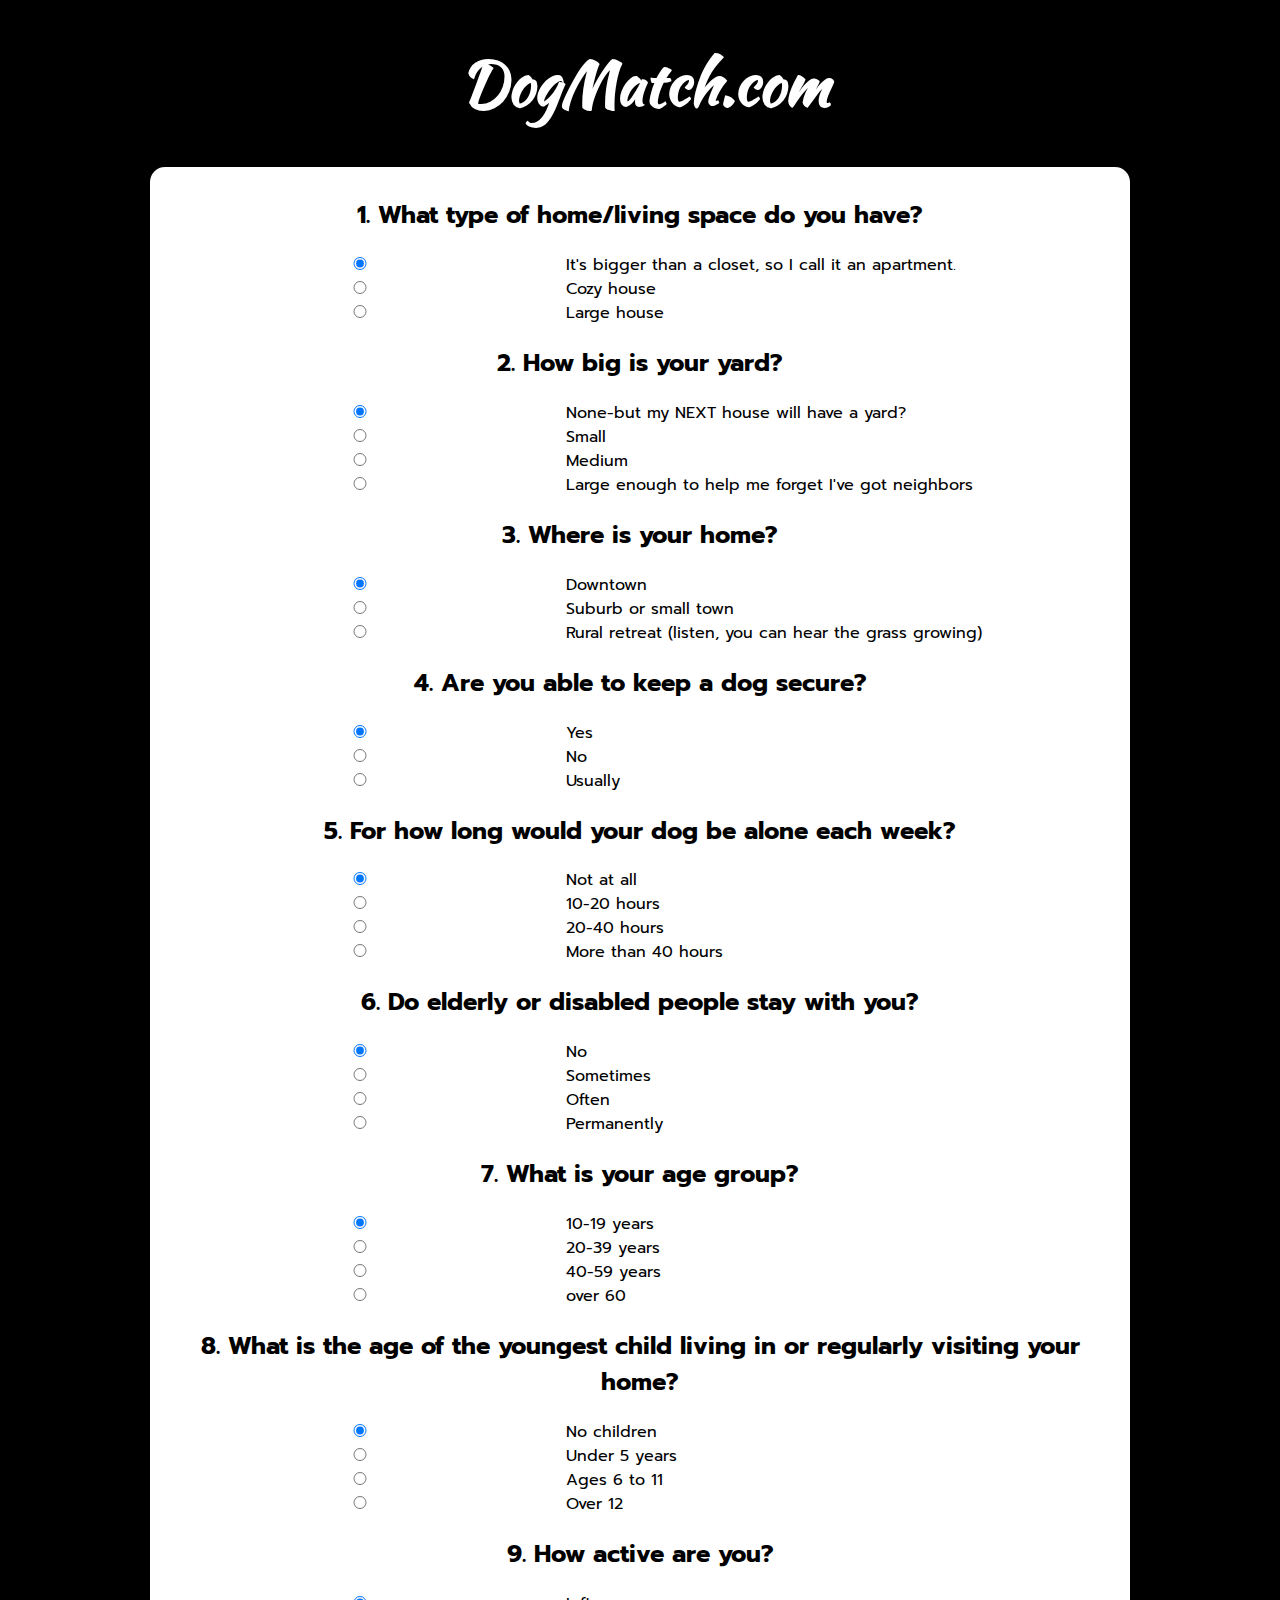
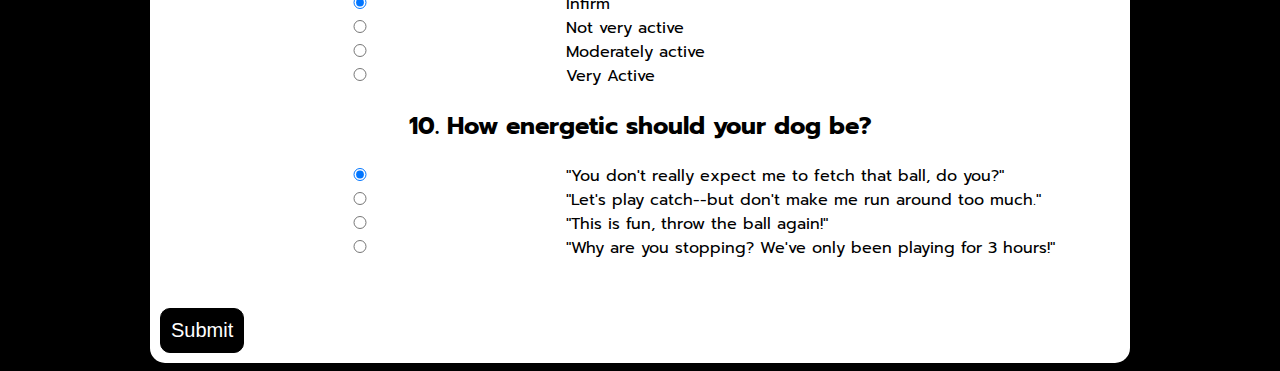
==== quiz.html @ 23b33f58 "add changes" ====
<!DOCTYPE html>
<html lang="en">

<head>
    <meta charset="UTF-8">
    <meta name="viewport" content="width=device-width, initial-scale=1.0">
    <meta http-equiv="X-UA-Compatible" content="ie=edge">
    <link href="public/style.css" rel="stylesheet">
    <title>DogMatch.com</title>
</head>

<body>
    <h1 class="title">DogMatch.com</h1>
    <div class="quiz">
        <h2>1. What type of home/living space do you have?</h2>
        <form>
            <input type="radio" name="gender" value="male" checked> It's bigger than a closet, so I call it an
            apartment.<br>
            <input type="radio" name="gender" value="female"> Cozy house<br>
            <input type="radio" name="gender" value="other"> Large house
        </form>

        <h2>2. How big is your yard?</h2>
        <form>
            <input type="radio" name="gender" value="male" checked> None-but my NEXT house will have a yard?<br>
            <input type="radio" name="gender" value="female"> Small<br>
            <input type="radio" name="gender" value="other"> Medium<br>
            <input type="radio" name="gender" value="other"> Large enough to help me forget I've got neighbors
        </form>

        <h2>3. Where is your home?</h2>
        <form>
            <input type="radio" name="gender" value="male" checked> Downtown<br>
            <input type="radio" name="gender" value="female"> Suburb or small town<br>
            <input type="radio" name="gender" value="other"> Rural retreat (listen, you can hear the grass growing)
        </form>

        <h2>4. Are you able to keep a dog secure?</h2>
        <form>
            <input type="radio" name="gender" value="male" checked> Yes<br>
            <input type="radio" name="gender" value="female"> No<br>
            <input type="radio" name="gender" value="other"> Usually
        </form>

        <h2>5. For how long would your dog be alone each week?</h2>
        <form>
            <input type="radio" name="gender" value="male" checked> Not at all<br>
            <input type="radio" name="gender" value="female"> 10-20 hours<br>
            <input type="radio" name="gender" value="other"> 20-40 hours<br>
            <input type="radio" name="gender" value="other"> More than 40 hours
        </form>
        <h2>6. Do elderly or disabled people stay with you?</h2>
        <form>
            <input type="radio" name="gender" value="male" checked> No<br>
            <input type="radio" name="gender" value="female"> Sometimes<br>
            <input type="radio" name="gender" value="other"> Often<br>
            <input type="radio" name="gender" value="other"> Permanently
        </form>
        <h2>7. What is your age group?</h2>
        <form>
            <input type="radio" name="gender" value="male" checked> 10-19 years<br>
            <input type="radio" name="gender" value="female"> 20-39 years<br>
            <input type="radio" name="gender" value="other"> 40-59 years<br>
            <input type="radio" name="gender" value="other"> over 60
        </form>
        <h2>8. What is the age of the youngest child living in or regularly visiting your home?</h2>
        <form>
            <input type="radio" name="gender" value="male" checked> No children<br>
            <input type="radio" name="gender" value="female"> Under 5 years<br>
            <input type="radio" name="gender" value="other"> Ages 6 to 11<br>
            <input type="radio" name="gender" value="other"> Over 12
        </form>
        <h2>9. How active are you?</h2>
        <form>
            <input type="radio" name="gender" value="male" checked> Infirm<br>
            <input type="radio" name="gender" value="female"> Not very active<br>
            <input type="radio" name="gender" value="other"> Moderately active<br>
            <input type="radio" name="gender" value="other"> Very Active
        </form>
        <h2>10. How energetic should your dog be?</h2>
        <form>
            <input type="radio" name="gender" value="male" checked> "You don't really expect me to fetch that ball, do you?"<br>
            <input type="radio" name="gender" value="female"> "Let's play catch--but don't make me run around too much."<br>
            <input type="radio" name="gender" value="other"> "This is fun, throw the ball again!"<br>
            <input type="radio" name="gender" value="other"> "Why are you stopping? We've only been playing for 3 hours!"
        </form>
        <br>
        <br>
        <button class="quizbutton"><a href="./results.html">Submit</a></button>
    </div>
</body>

</html>
---- public/style.css ----
@import url('https://fonts.googleapis.com/css?family=Kaushan+Script|Prompt');

html,body{
    background-color: black;
    color: white;
}
/* Style the video: 100% width and height to cover the entire window */
#myVideo {
    position: fixed;
    right: 0;
    bottom: 0;
    min-width: 100%; 
    min-height: 100%;
  }
  
  /* Add some content at the bottom of the video/page */
  .content {
    position: fixed;
    top: 25px;
    margin: auto;
    background:transparent;
    color: #f1f1f1;
    width: 100%;
    padding: 20px;
  }

h2{
  text-align: center;
}

.quiz{
    margin: auto;
    width: 960px;
    color: black;
    /* text-align: center; */
    padding: 10px;
    background-color: white;
    border-radius: 15px;
    font-family: 'Prompt', sans-serif;
}

  h1{
      font-size: 60px;
      text-align: left;
      margin-left: 10px;
      font-family: 'Kaushan Script', cursive;
      /* font-family: 'Prompt', sans-serif; */
      font-weight: bold;
    }

.buttons{
    margin-left: 50px;
}

a{
    color: white;
    text-decoration: none;
}

button.w3-button{
    background-color:transparent;
    border-color: white;
    border-width: 1px;
    border-radius: 10px;
    border-style: solid;
    color: white;
    padding: 10px;
    font-size: 20px;
    font-family: Helvetica, sans-serif;
}

button.quizbutton{
    text-align: right;
    background-color:black;
    border-color: black;
    border-width: 1px;
    border-radius: 10px;
    border-style: solid;
    color: white;
    padding: 10px;
    font-size: 20px;
    font-family: Helvetica, sans-serif;
}

button.quizbutton:hover{
    background-color: silver;
    color:black;
}

button.w3-button:hover{
    background-color: silver;
    color:black;
}

  /* Style the button used to pause/play the video */
  #myBtn {
    width: 200px;
    font-size: 18px;
    padding: 10px;
    border: none;
    background: #000;
    color: #fff;
    cursor: pointer;
  }
  
  #myBtn:hover {
    background: #ddd;
    color: black;
  }

  .container{
    margin: auto;
    width: 650px;
    background-color: white;
    border-radius: 20px;
    padding: 35px;
    text-align: center;
  }

  input{
    margin: auto;
    justify-content: center;
    width: 400px;
  }

  a.links{
    color: black;
    text-align: center;
    font-family: 'Prompt', sans-serif;
  }

  h1.title{
    text-align:center;
  }
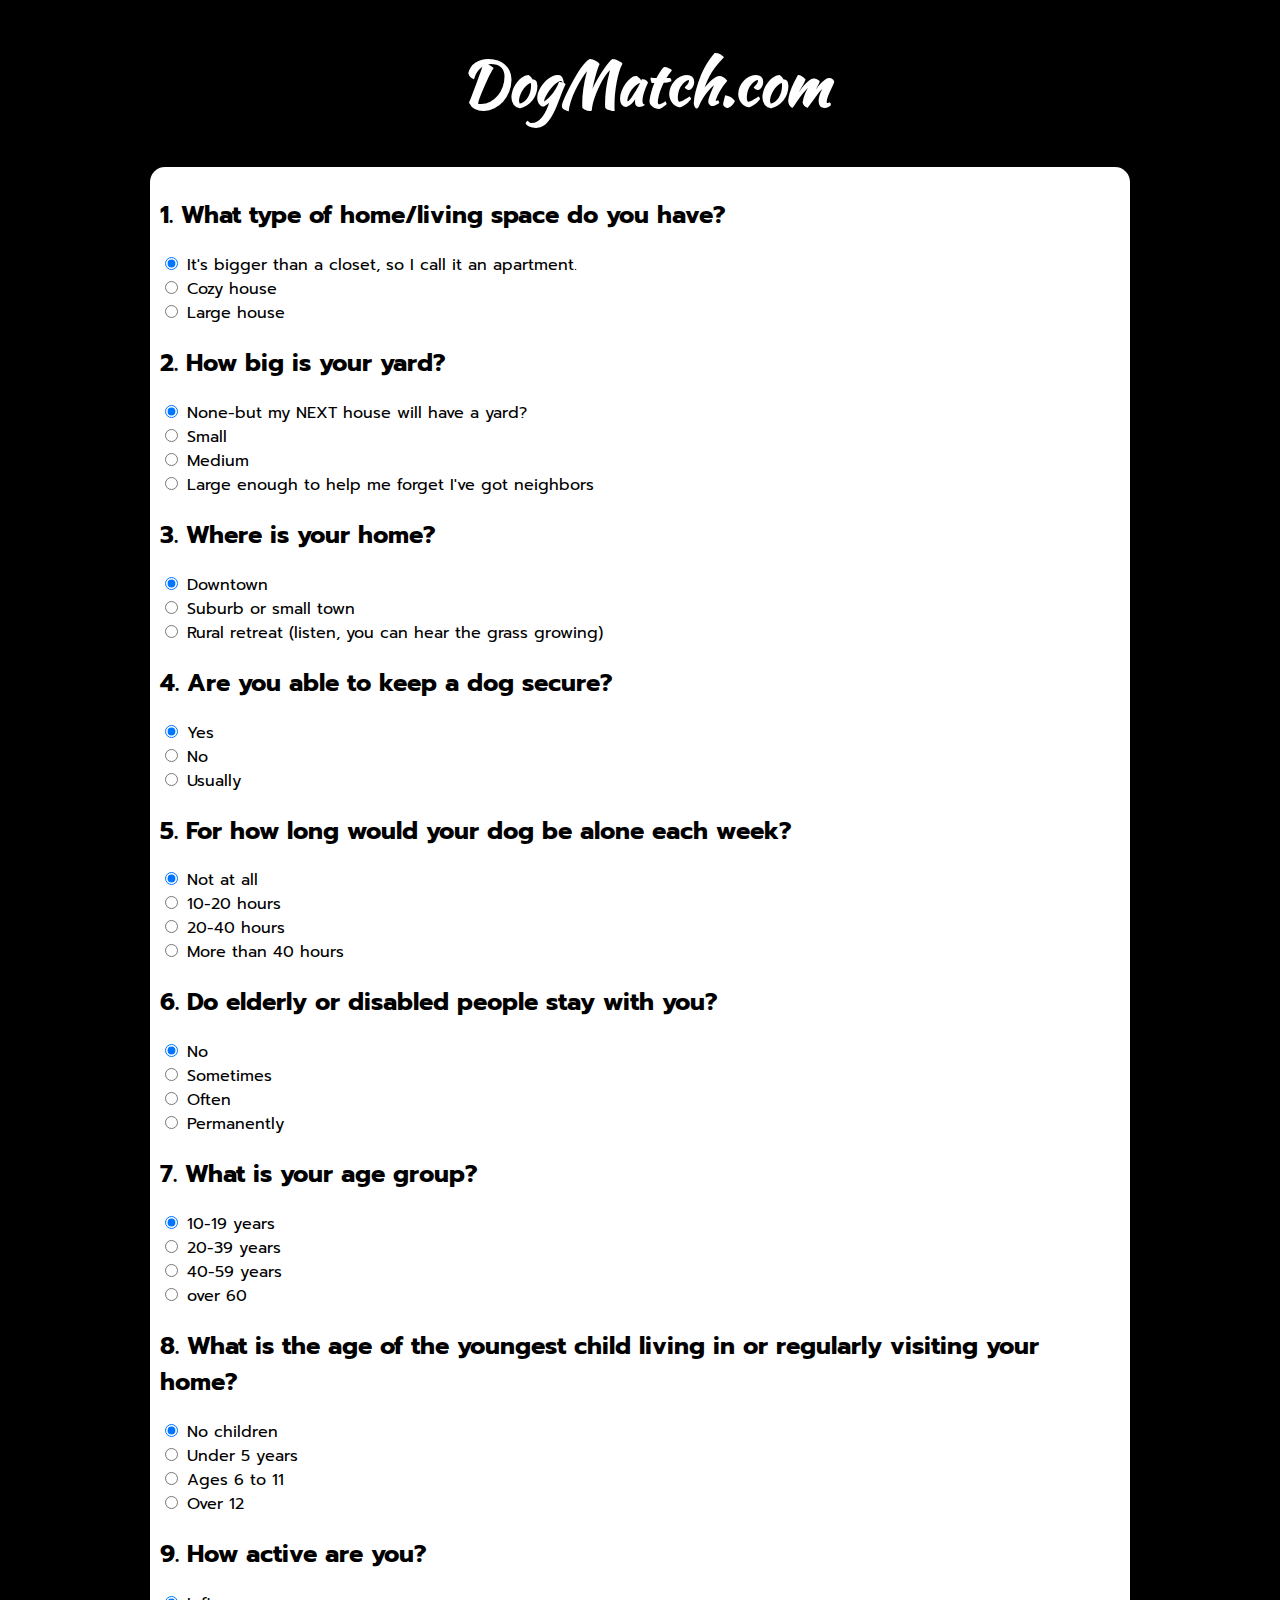
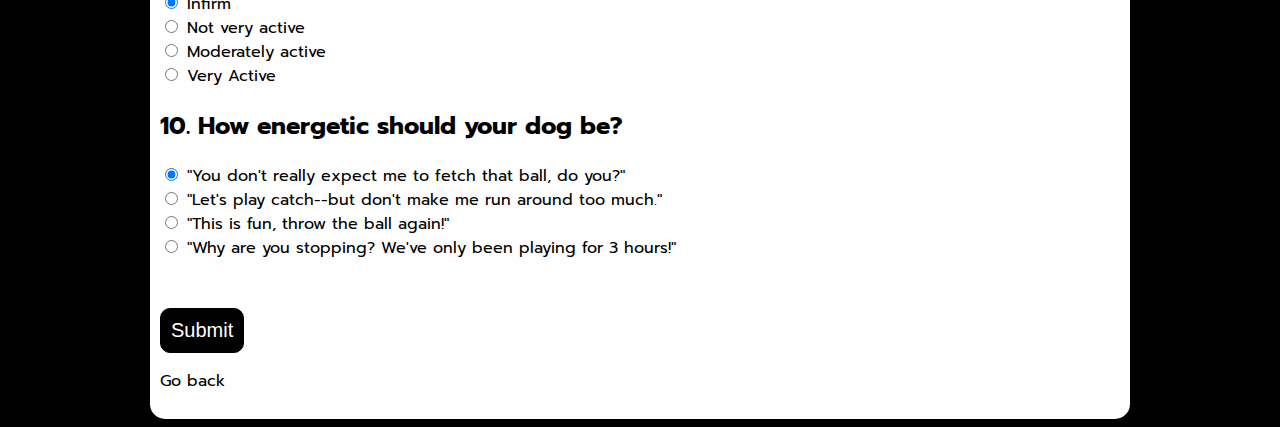
==== commit ea4397a2: "adding content" ====
--- a/quiz.html
+++ b/quiz.html
@@ -87,6 +87,7 @@
         <br>
         <br>
         <button class="quizbutton"><a href="./results.html">Submit</a></button>
+        <p><a class="links" href="index.html">Go back</a></p>
     </div>
 </body>
 
--- a/public/style.css
+++ b/public/style.css
@@ -23,10 +23,6 @@
     width: 100%;
     padding: 20px;
   }
-
-h2{
-  text-align: center;
-}
 
 .quiz{
     margin: auto;
@@ -118,6 +114,10 @@
   }
 
   input{
+    justify-content: center;
+  } 
+
+  input.search{
     margin: auto;
     justify-content: center;
     width: 400px;
@@ -129,6 +129,10 @@
     font-family: 'Prompt', sans-serif;
   }
 
+a.links:hover{
+  color:silver;
+}
+
   h1.title{
     text-align:center;
   }